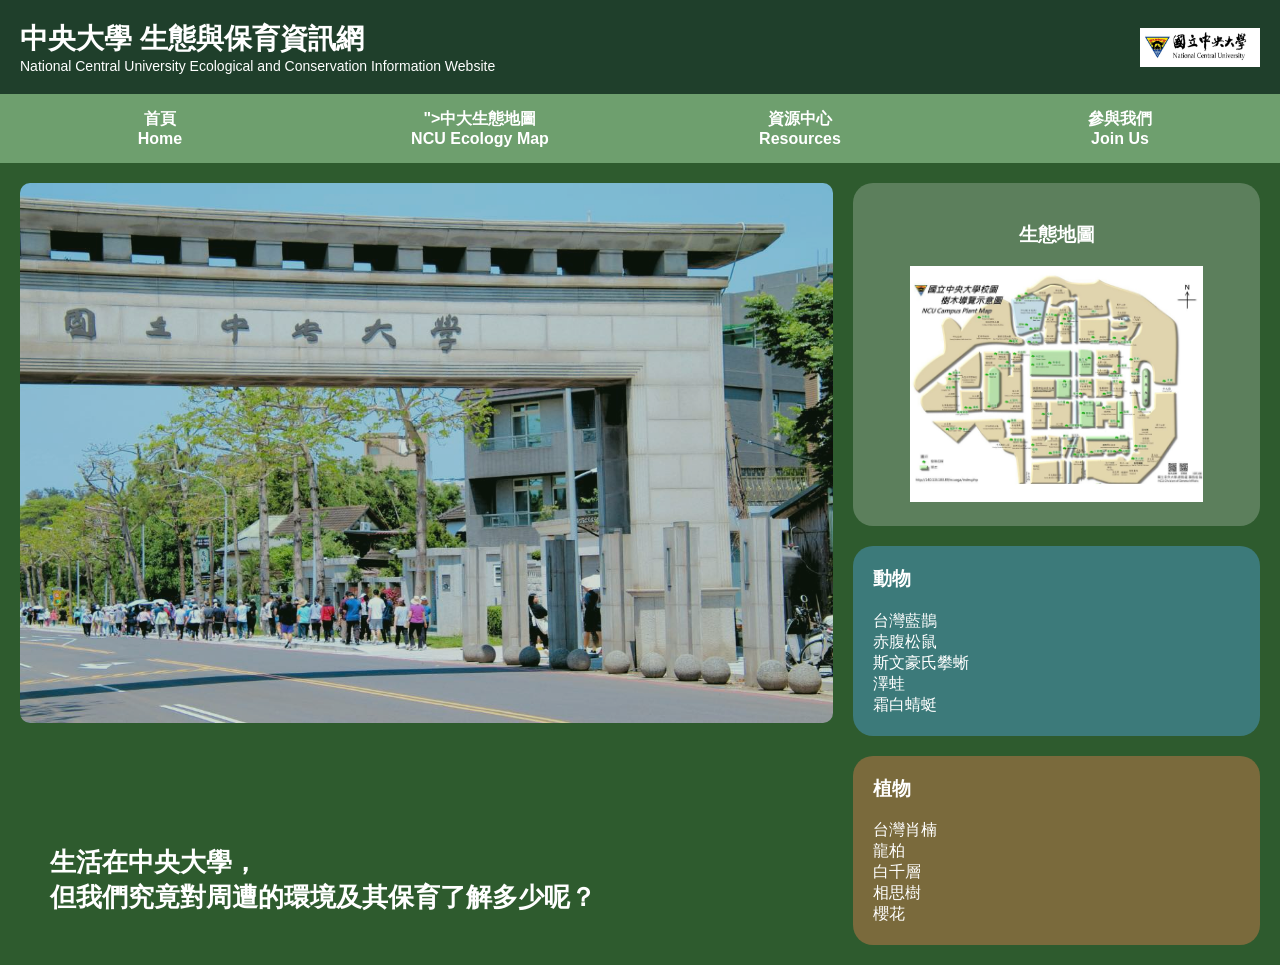
==== index.html @ 3d27698f "Update index.html" ====
<!DOCTYPE html>
<html lang="zh-TW">
<head>
<meta charset="UTF-8">
<title>中央大學生態與保育資訊網</title>

<style>
body{
    margin:0;
    font-family: Arial, sans-serif;
    background-color:#2e5b2e;
    color:white;
}

/* Header */
.header{
    background:#1f3f2b;
    padding:20px;
    display:flex;
    justify-content:space-between;
    align-items:center;
}

.header-title{
    font-size:28px;
    font-weight:bold;
}

.header-sub{
    font-size:14px;
}

/* Navbar */
.nav{
    display:flex;
}

.nav a{
    flex:1;
    text-align:center;
    padding:15px;
    background:#6e9f6e;
    color:white;
    text-decoration:none;
    font-weight:bold;
}

.nav a:hover{
    background:#4e7f4e;
}

/* Main */
.container{
    display:flex;
    padding:20px;
    gap:20px;
}

/* Left image */
.left{
    flex:2;
    position:relative;
}

.left img{
    width:100%;
    border-radius:10px;
    opacity:0.8;
}

.text-overlay{
    position:absolute;
    bottom:30px;
    left:30px;
    font-size:26px;
    font-weight:bold;
}

/* Right side */
.right{
    flex:1;
    display:flex;
    flex-direction:column;
    gap:20px;
}

/* Map box */
.map-box{
    background:#5c7f5c;
    padding:20px;
    border-radius:20px;
    text-align:center;
    cursor:pointer;
}

.map-box img{
    width:80%;
}

/* Animal / Plant */
.box{
    padding:20px;
    border-radius:20px;
    transition:0.3s;
}

.box:hover{
    transform: scale(1.05);
}

.animal{
    background:#3c7a7a;
}

.plant{
    background:#7a6a3c;
}

.box h3{
    margin-top:0;
}

/* Modal */
.modal{
    display:none;
    position:fixed;
    z-index:999;
    padding-top:50px;
    left:0;
    top:0;
    width:100%;
    height:100%;
    background-color:rgba(0,0,0,0.8);
}

.modal-content{
    margin:auto;
    display:block;
    width:80%;
    max-width:900px;
    border-radius:10px;
}

.close{
    position:absolute;
    top:20px;
    right:40px;
    color:white;
    font-size:40px;
    font-weight:bold;
    cursor:pointer;
}
</style>
</head>

<body>

<!-- Header -->
<div class="header">
    <div>
        <div class="header-title">中央大學 生態與保育資訊網</div>
        <div class="header-sub">National Central University Ecological and Conservation Information Website</div>
    </div>
    <img src="logo.png" width="120">
</div>

<!-- Navbar -->
<div class="nav">
    <a href="#">首頁<br>Home</a>
    <a href="#" <a href="map.html">">中大生態地圖<br>NCU Ecology Map</a>
    <a href="#">資源中心<br>Resources</a>
    <a href="#">參與我們<br>Join Us</a>
</div>

<!-- Main -->
<div class="container">

    <!-- Left -->
    <div class="left">
        <img src="ncu.jpg">
        <div class="text-overlay">
            生活在中央大學，<br>
            但我們究竟對周遭的環境及其保育了解多少呢？
        </div>
    </div>

    <!-- Right -->
    <div class="right">

        <div class="map-box" onclick="openMap()">
            <h3>生態地圖</h3>
            <img src="map.png">
        </div>

        <div class="box animal">
            <h3>動物</h3>
            台灣藍鵲<br>
            赤腹松鼠<br>
            斯文豪氏攀蜥<br>
            澤蛙<br>
            霜白蜻蜓
        </div>

        <div class="box plant">
            <h3>植物</h3>
            台灣肖楠<br>
            龍柏<br>
            白千層<br>
            相思樹<br>
            櫻花
        </div>

    </div>

</div>

<!-- Modal -->
<div id="mapModal" class="modal">
    <span class="close" onclick="closeMap()">&times;</span>
    <img class="modal-content" src="navigation_map.png">
</div>

<!-- JS -->
<script>
function openMap(){
    document.getElementById("mapModal").style.display = "block";
}

function closeMap(){
    document.getElementById("mapModal").style.display = "none";
}
</script>

</body>
</html>
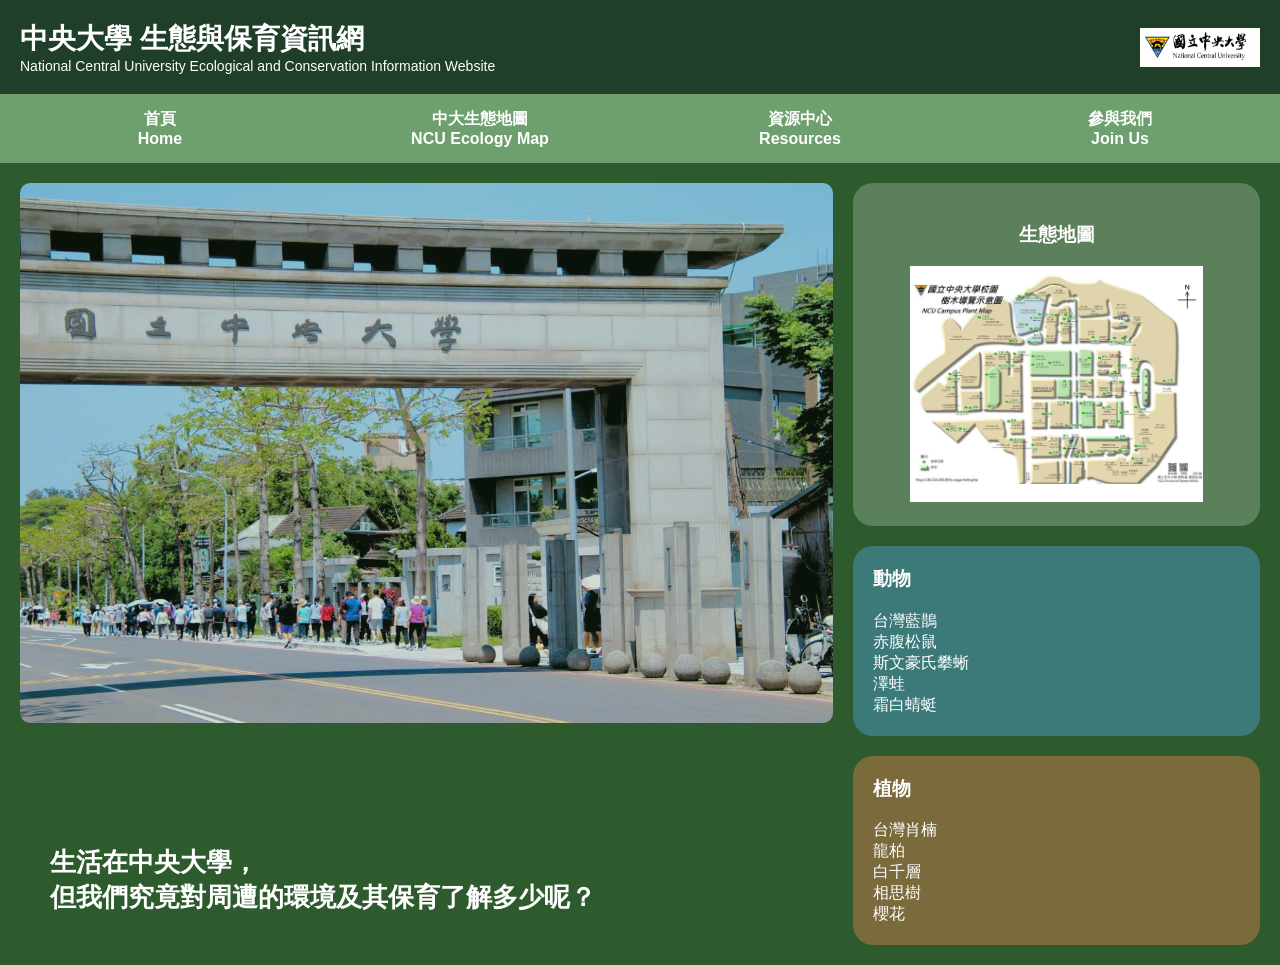
==== commit 7863fc28: "Update index.html" ====
--- a/index.html
+++ b/index.html
@@ -167,7 +167,7 @@
 <!-- Navbar -->
 <div class="nav">
     <a href="#">首頁<br>Home</a>
-    <a href="#" <a href="map.html">">中大生態地圖<br>NCU Ecology Map</a>
+    <a href="#" onclick="openMap()">中大生態地圖<br>NCU Ecology Map</a>
     <a href="#">資源中心<br>Resources</a>
     <a href="#">參與我們<br>Join Us</a>
 </div>
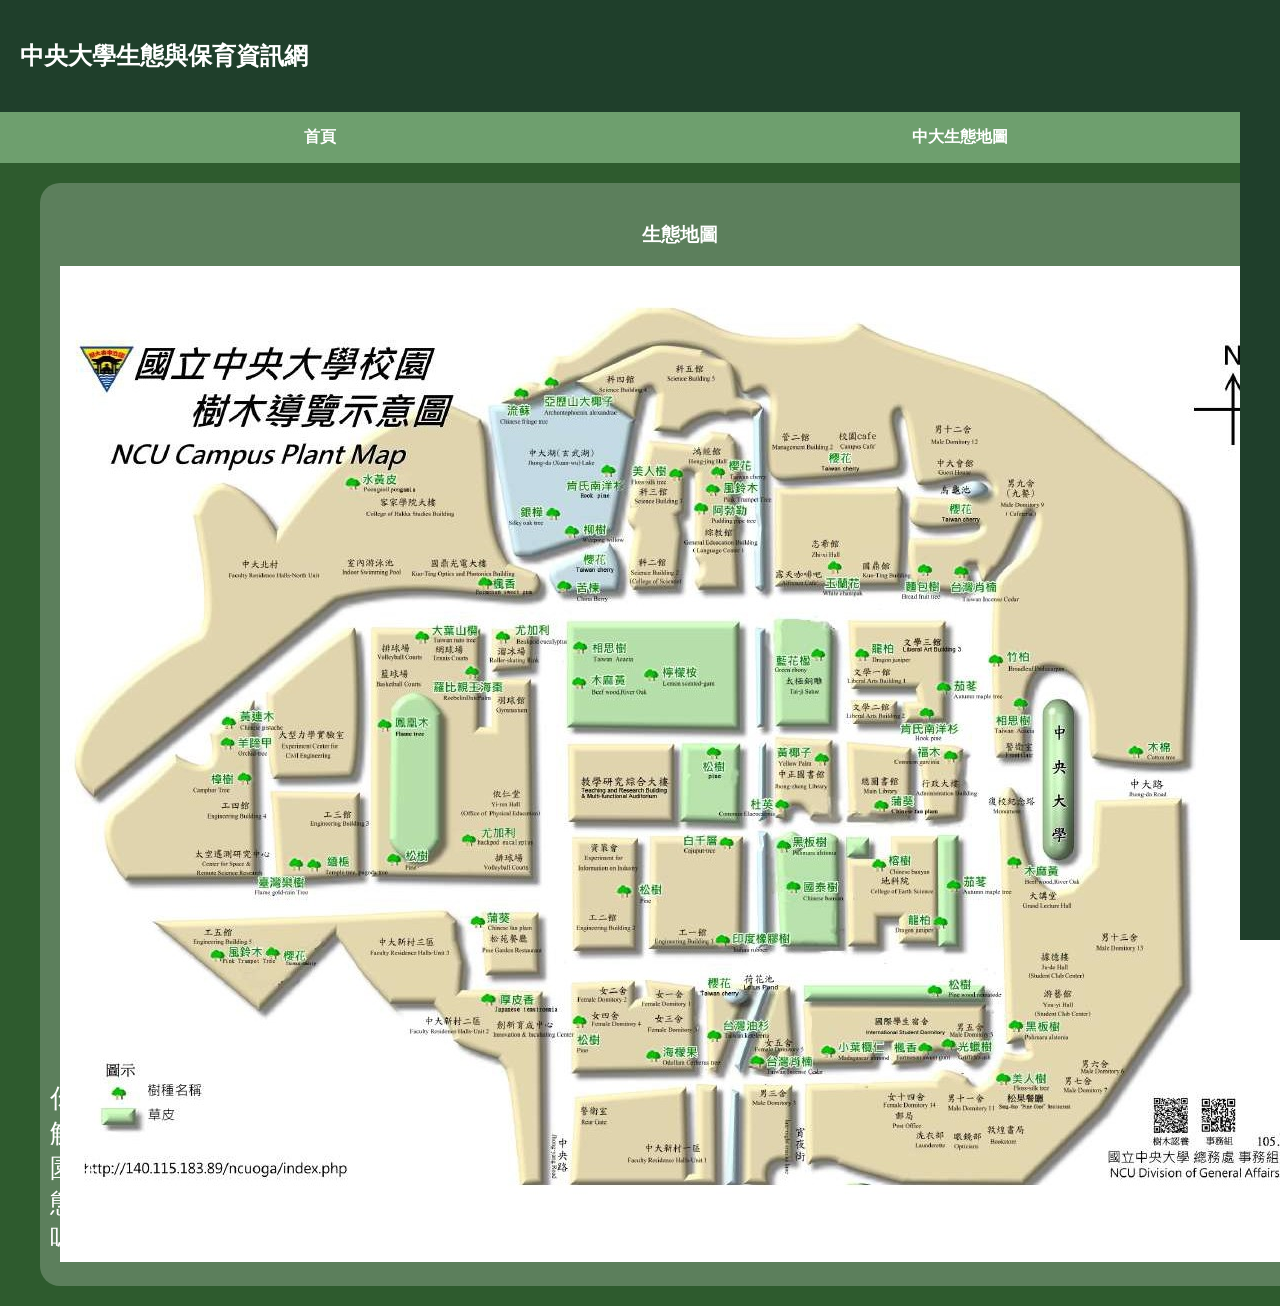
==== commit 98de29f6: "Refactor HTML structure and remove unused styles" ====
--- a/index.html
+++ b/index.html
@@ -19,15 +19,6 @@
     display:flex;
     justify-content:space-between;
     align-items:center;
-}
-
-.header-title{
-    font-size:28px;
-    font-weight:bold;
-}
-
-.header-sub{
-    font-size:14px;
 }
 
 /* Navbar */
@@ -45,18 +36,12 @@
     font-weight:bold;
 }
 
-.nav a:hover{
-    background:#4e7f4e;
-}
-
-/* Main */
 .container{
     display:flex;
     padding:20px;
     gap:20px;
 }
 
-/* Left image */
 .left{
     flex:2;
     position:relative;
@@ -73,10 +58,8 @@
     bottom:30px;
     left:30px;
     font-size:26px;
-    font-weight:bold;
-}
-
-/* Right side */
+}
+
 .right{
     flex:1;
     display:flex;
@@ -84,7 +67,6 @@
     gap:20px;
 }
 
-/* Map box */
 .map-box{
     background:#5c7f5c;
     padding:20px;
@@ -93,62 +75,75 @@
     cursor:pointer;
 }
 
-.map-box img{
-    width:80%;
-}
-
-/* Animal / Plant */
 .box{
     padding:20px;
     border-radius:20px;
-    transition:0.3s;
-}
-
-.box:hover{
-    transform: scale(1.05);
-}
-
-.animal{
-    background:#3c7a7a;
-}
-
-.plant{
-    background:#7a6a3c;
-}
-
-.box h3{
-    margin-top:0;
-}
+}
+
+.animal{ background:#3c7a7a; }
+.plant{ background:#7a6a3c; }
 
 /* Modal */
 .modal{
     display:none;
     position:fixed;
     z-index:999;
-    padding-top:50px;
-    left:0;
-    top:0;
     width:100%;
     height:100%;
-    background-color:rgba(0,0,0,0.8);
-}
-
-.modal-content{
-    margin:auto;
-    display:block;
-    width:80%;
-    max-width:900px;
-    border-radius:10px;
+    background:rgba(0,0,0,0.8);
 }
 
 .close{
     position:absolute;
     top:20px;
     right:40px;
-    color:white;
     font-size:40px;
-    font-weight:bold;
     cursor:pointer;
+}
+
+/* 地圖 */
+.map-container{
+    position:relative;
+    width:80%;
+    margin:60px auto;
+}
+
+.map-container img{
+    width:100%;
+}
+
+/* 點 */
+.point{
+    position:absolute;
+    width:60px;
+    height:60px;
+    border-radius:50%;
+    cursor:pointer;
+    z-index:1000;
+}
+
+.point:hover{
+    background:rgba(255,255,255,0.3);
+}
+
+/* 側邊資訊 */
+.panel{
+    position:fixed;
+    right:-400px;
+    top:0;
+    width:400px;
+    height:100%;
+    background:#1f3f2b;
+    padding:20px;
+    transition:0.4s;
+}
+
+.panel.show{
+    right:0;
+}
+
+.panel img{
+    width:100%;
 }
 </style>
 </head>
@@ -157,70 +152,55 @@
 
 <!-- Header -->
 <div class="header">
-    <div>
-        <div class="header-title">中央大學 生態與保育資訊網</div>
-        <div class="header-sub">National Central University Ecological and Conservation Information Website</div>
-    </div>
-    <img src="logo.png" width="120">
+    <h2>中央大學生態與保育資訊網</h2>
 </div>
 
 <!-- Navbar -->
 <div class="nav">
-    <a href="#">首頁<br>Home</a>
-    <a href="#" onclick="openMap()">中大生態地圖<br>NCU Ecology Map</a>
-    <a href="#">資源中心<br>Resources</a>
-    <a href="#">參與我們<br>Join Us</a>
+    <a href="#">首頁</a>
+    <a href="#" onclick="openMap()">中大生態地圖</a>
 </div>
 
 <!-- Main -->
 <div class="container">
 
-    <!-- Left -->
     <div class="left">
         <img src="ncu.jpg">
         <div class="text-overlay">
-            生活在中央大學，<br>
-            但我們究竟對周遭的環境及其保育了解多少呢？
+            你了解校園生態嗎？
         </div>
     </div>
 
-    <!-- Right -->
     <div class="right">
-
         <div class="map-box" onclick="openMap()">
             <h3>生態地圖</h3>
             <img src="map.png">
         </div>
-
-        <div class="box animal">
-            <h3>動物</h3>
-            台灣藍鵲<br>
-            赤腹松鼠<br>
-            斯文豪氏攀蜥<br>
-            澤蛙<br>
-            霜白蜻蜓
-        </div>
-
-        <div class="box plant">
-            <h3>植物</h3>
-            台灣肖楠<br>
-            龍柏<br>
-            白千層<br>
-            相思樹<br>
-            櫻花
-        </div>
-
     </div>
 
 </div>
 
 <!-- Modal -->
 <div id="mapModal" class="modal">
-    <span class="close" onclick="closeMap()">&times;</span>
-    <img class="modal-content" src="navigation_map.png">
-</div>
-
-<!-- JS -->
+    <span class="close" onclick="closeMap()">✖</span>
+
+    <div class="map-container">
+        <img src="navigation_map.png">
+
+        <!-- 點 -->
+        <div class="point" style="top:30%; left:70%;" onclick="showInfo('squirrel')"></div>
+        <div class="point" style="top:60%; left:60%;" onclick="showInfo('bird')"></div>
+        <div class="point" style="top:50%; left:20%;" onclick="showInfo('cherry')"></div>
+    </div>
+</div>
+
+<!-- 側邊 -->
+<div id="panel" class="panel">
+    <h2 id="title"></h2>
+    <img id="img">
+    <p id="text"></p>
+</div>
+
 <script>
 function openMap(){
     document.getElementById("mapModal").style.display = "block";
@@ -229,6 +209,35 @@
 function closeMap(){
     document.getElementById("mapModal").style.display = "none";
 }
+
+function showInfo(type){
+
+    let data = {
+        squirrel:{
+            name:"赤腹松鼠",
+            img:"animal1.jpg",
+            text:"常見於校園樹林，活動靈活"
+        },
+        bird:{
+            name:"台灣藍鵲",
+            img:"animal2.jpg",
+            text:"台灣特有種，色彩鮮豔"
+        },
+        cherry:{
+            name:"櫻花",
+            img:"plant5.jpg",
+            text:"春季盛開的校園植物"
+        }
+    };
+
+    let p = data[type];
+
+    document.getElementById("title").innerText = p.name;
+    document.getElementById("img").src = p.img;
+    document.getElementById("text").innerText = p.text;
+
+    document.getElementById("panel").classList.add("show");
+}
 </script>
 
 </body>
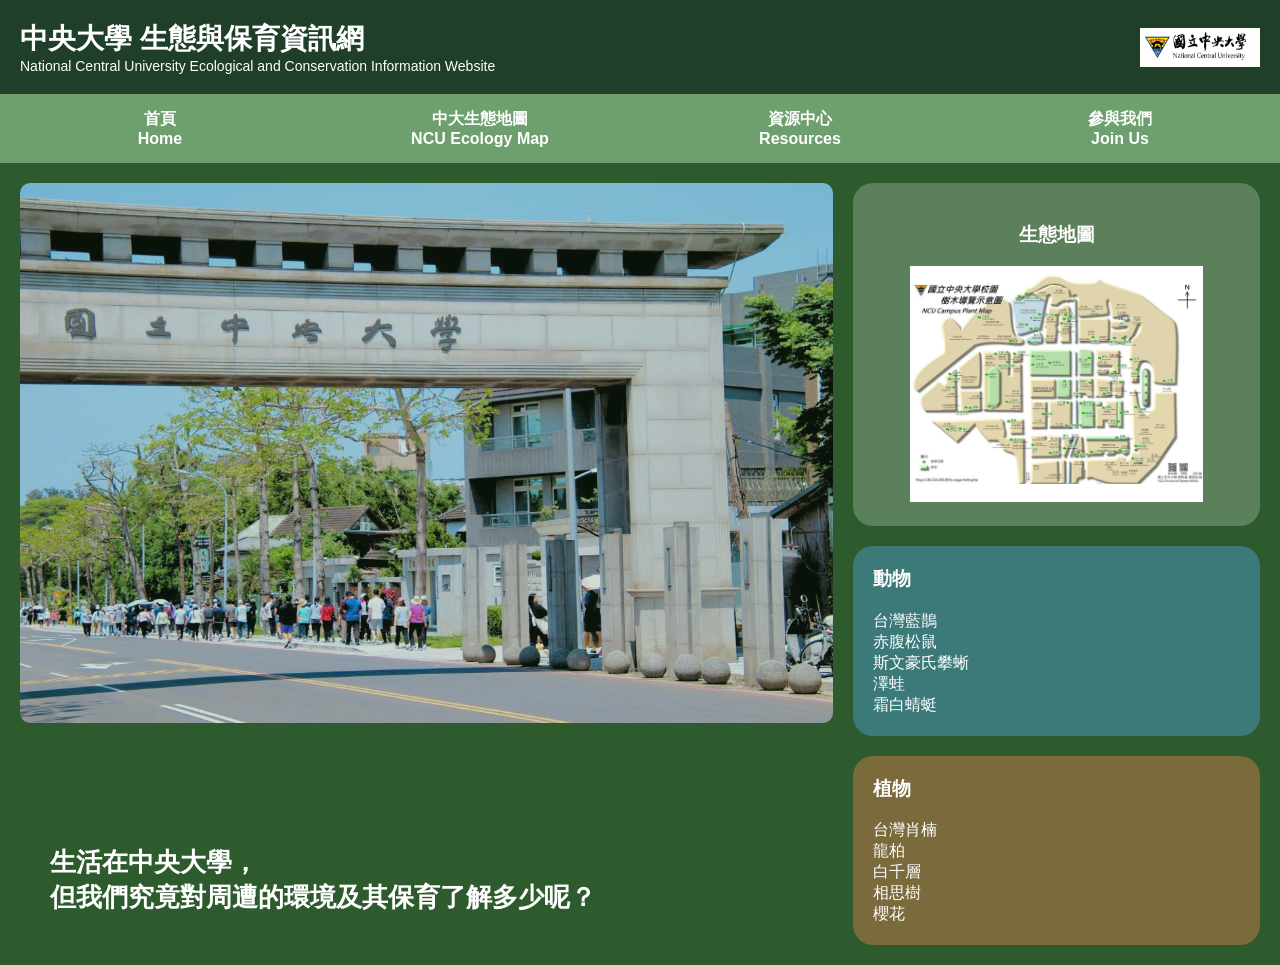
==== commit 23e90e64: "Update index.html" ====
--- a/index.html
+++ b/index.html
@@ -19,6 +19,15 @@
     display:flex;
     justify-content:space-between;
     align-items:center;
+}
+
+.header-title{
+    font-size:28px;
+    font-weight:bold;
+}
+
+.header-sub{
+    font-size:14px;
 }
 
 /* Navbar */
@@ -36,12 +45,18 @@
     font-weight:bold;
 }
 
+.nav a:hover{
+    background:#4e7f4e;
+}
+
+/* Main */
 .container{
     display:flex;
     padding:20px;
     gap:20px;
 }
 
+/* Left image */
 .left{
     flex:2;
     position:relative;
@@ -58,8 +73,10 @@
     bottom:30px;
     left:30px;
     font-size:26px;
-}
-
+    font-weight:bold;
+}
+
+/* Right side */
 .right{
     flex:1;
     display:flex;
@@ -67,6 +84,7 @@
     gap:20px;
 }
 
+/* Map box */
 .map-box{
     background:#5c7f5c;
     padding:20px;
@@ -75,75 +93,62 @@
     cursor:pointer;
 }
 
+.map-box img{
+    width:80%;
+}
+
+/* Animal / Plant */
 .box{
     padding:20px;
     border-radius:20px;
-}
-
-.animal{ background:#3c7a7a; }
-.plant{ background:#7a6a3c; }
+    transition:0.3s;
+}
+
+.box:hover{
+    transform: scale(1.05);
+}
+
+.animal{
+    background:#3c7a7a;
+}
+
+.plant{
+    background:#7a6a3c;
+}
+
+.box h3{
+    margin-top:0;
+}
 
 /* Modal */
 .modal{
     display:none;
     position:fixed;
     z-index:999;
+    padding-top:50px;
+    left:0;
+    top:0;
     width:100%;
     height:100%;
-    background:rgba(0,0,0,0.8);
+    background-color:rgba(0,0,0,0.8);
+}
+
+.modal-content{
+    margin:auto;
+    display:block;
+    width:80%;
+    max-width:900px;
+    border-radius:10px;
 }
 
 .close{
     position:absolute;
     top:20px;
     right:40px;
+    color:white;
     font-size:40px;
+    font-weight:bold;
     cursor:pointer;
-}
-
-/* 地圖 */
-.map-container{
-    position:relative;
-    width:80%;
-    margin:60px auto;
-}
-
-.map-container img{
-    width:100%;
-}
-
-/* 點 */
-.point{
-    position:absolute;
-    width:60px;
-    height:60px;
-    border-radius:50%;
-    cursor:pointer;
-    z-index:1000;
-}
-
-.point:hover{
-    background:rgba(255,255,255,0.3);
-}
-
-/* 側邊資訊 */
-.panel{
-    position:fixed;
-    right:-400px;
-    top:0;
-    width:400px;
-    height:100%;
-    background:#1f3f2b;
-    padding:20px;
-    transition:0.4s;
-}
-
-.panel.show{
-    right:0;
-}
-
-.panel img{
-    width:100%;
 }
 </style>
 </head>
@@ -152,55 +157,70 @@
 
 <!-- Header -->
 <div class="header">
-    <h2>中央大學生態與保育資訊網</h2>
+    <div>
+        <div class="header-title">中央大學 生態與保育資訊網</div>
+        <div class="header-sub">National Central University Ecological and Conservation Information Website</div>
+    </div>
+    <img src="logo.png" width="120">
 </div>
 
 <!-- Navbar -->
 <div class="nav">
-    <a href="#">首頁</a>
-    <a href="#" onclick="openMap()">中大生態地圖</a>
+    <a href="#">首頁<br>Home</a>
+    <a href="#" onclick="openMap()">中大生態地圖<br>NCU Ecology Map</a>
+    <a href="#">資源中心<br>Resources</a>
+    <a href="#">參與我們<br>Join Us</a>
 </div>
 
 <!-- Main -->
 <div class="container">
 
+    <!-- Left -->
     <div class="left">
         <img src="ncu.jpg">
         <div class="text-overlay">
-            你了解校園生態嗎？
+            生活在中央大學，<br>
+            但我們究竟對周遭的環境及其保育了解多少呢？
         </div>
     </div>
 
+    <!-- Right -->
     <div class="right">
+
         <div class="map-box" onclick="openMap()">
             <h3>生態地圖</h3>
             <img src="map.png">
         </div>
+
+        <div class="box animal">
+            <h3>動物</h3>
+            台灣藍鵲<br>
+            赤腹松鼠<br>
+            斯文豪氏攀蜥<br>
+            澤蛙<br>
+            霜白蜻蜓
+        </div>
+
+        <div class="box plant">
+            <h3>植物</h3>
+            台灣肖楠<br>
+            龍柏<br>
+            白千層<br>
+            相思樹<br>
+            櫻花
+        </div>
+
     </div>
 
 </div>
 
 <!-- Modal -->
 <div id="mapModal" class="modal">
-    <span class="close" onclick="closeMap()">✖</span>
-
-    <div class="map-container">
-        <img src="navigation_map.png">
-
-        <!-- 點 -->
-        <div class="point" style="top:30%; left:70%;" onclick="showInfo('squirrel')"></div>
-        <div class="point" style="top:60%; left:60%;" onclick="showInfo('bird')"></div>
-        <div class="point" style="top:50%; left:20%;" onclick="showInfo('cherry')"></div>
-    </div>
-</div>
-
-<!-- 側邊 -->
-<div id="panel" class="panel">
-    <h2 id="title"></h2>
-    <img id="img">
-    <p id="text"></p>
-</div>
-
+    <span class="close" onclick="closeMap()">&times;</span>
+    <img class="modal-content" src="navigation_map.png">
+</div>
+
+<!-- JS -->
 <script>
 function openMap(){
     document.getElementById("mapModal").style.display = "block";
@@ -209,35 +229,6 @@
 function closeMap(){
     document.getElementById("mapModal").style.display = "none";
 }
-
-function showInfo(type){
-
-    let data = {
-        squirrel:{
-            name:"赤腹松鼠",
-            img:"animal1.jpg",
-            text:"常見於校園樹林，活動靈活"
-        },
-        bird:{
-            name:"台灣藍鵲",
-            img:"animal2.jpg",
-            text:"台灣特有種，色彩鮮豔"
-        },
-        cherry:{
-            name:"櫻花",
-            img:"plant5.jpg",
-            text:"春季盛開的校園植物"
-        }
-    };
-
-    let p = data[type];
-
-    document.getElementById("title").innerText = p.name;
-    document.getElementById("img").src = p.img;
-    document.getElementById("text").innerText = p.text;
-
-    document.getElementById("panel").classList.add("show");
-}
 </script>
 
 </body>
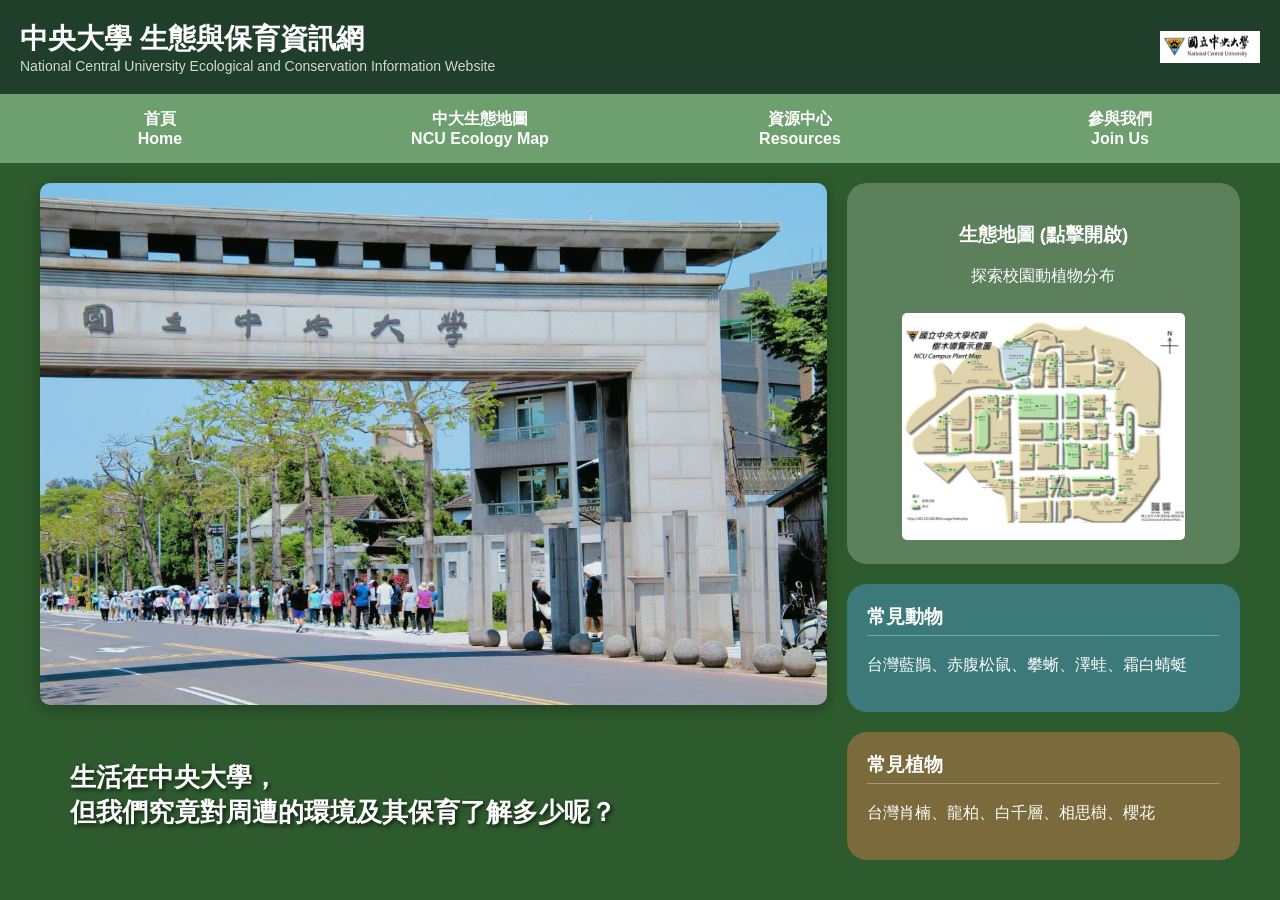
==== commit e4dec476: "gemini改的" ====
--- a/index.html
+++ b/index.html
@@ -1,234 +1,251 @@
 <!DOCTYPE html>
 <html lang="zh-TW">
 <head>
-<meta charset="UTF-8">
-<title>中央大學生態與保育資訊網</title>
-
-<style>
-body{
-    margin:0;
-    font-family: Arial, sans-serif;
-    background-color:#2e5b2e;
-    color:white;
-}
-
-/* Header */
-.header{
-    background:#1f3f2b;
-    padding:20px;
-    display:flex;
-    justify-content:space-between;
-    align-items:center;
-}
-
-.header-title{
-    font-size:28px;
-    font-weight:bold;
-}
-
-.header-sub{
-    font-size:14px;
-}
-
-/* Navbar */
-.nav{
-    display:flex;
-}
-
-.nav a{
-    flex:1;
-    text-align:center;
-    padding:15px;
-    background:#6e9f6e;
-    color:white;
-    text-decoration:none;
-    font-weight:bold;
-}
-
-.nav a:hover{
-    background:#4e7f4e;
-}
-
-/* Main */
-.container{
-    display:flex;
-    padding:20px;
-    gap:20px;
-}
-
-/* Left image */
-.left{
-    flex:2;
-    position:relative;
-}
-
-.left img{
-    width:100%;
-    border-radius:10px;
-    opacity:0.8;
-}
-
-.text-overlay{
-    position:absolute;
-    bottom:30px;
-    left:30px;
-    font-size:26px;
-    font-weight:bold;
-}
-
-/* Right side */
-.right{
-    flex:1;
-    display:flex;
-    flex-direction:column;
-    gap:20px;
-}
-
-/* Map box */
-.map-box{
-    background:#5c7f5c;
-    padding:20px;
-    border-radius:20px;
-    text-align:center;
-    cursor:pointer;
-}
-
-.map-box img{
-    width:80%;
-}
-
-/* Animal / Plant */
-.box{
-    padding:20px;
-    border-radius:20px;
-    transition:0.3s;
-}
-
-.box:hover{
-    transform: scale(1.05);
-}
-
-.animal{
-    background:#3c7a7a;
-}
-
-.plant{
-    background:#7a6a3c;
-}
-
-.box h3{
-    margin-top:0;
-}
-
-/* Modal */
-.modal{
-    display:none;
-    position:fixed;
-    z-index:999;
-    padding-top:50px;
-    left:0;
-    top:0;
-    width:100%;
-    height:100%;
-    background-color:rgba(0,0,0,0.8);
-}
-
-.modal-content{
-    margin:auto;
-    display:block;
-    width:80%;
-    max-width:900px;
-    border-radius:10px;
-}
-
-.close{
-    position:absolute;
-    top:20px;
-    right:40px;
-    color:white;
-    font-size:40px;
-    font-weight:bold;
-    cursor:pointer;
-}
-</style>
+    <meta charset="UTF-8">
+    <meta name="viewport" content="width=device-width, initial-scale=1.0">
+    <title>中央大學生態與保育資訊網</title>
+    <style>
+        body {
+            margin: 0;
+            font-family: 'Microsoft JhengHei', Arial, sans-serif;
+            background-color: #2e5b2e;
+            color: white;
+            overflow-x: hidden;
+        }
+
+        /* --- Header & Nav --- */
+        .header {
+            background: #1f3f2b;
+            padding: 20px;
+            display: flex;
+            justify-content: space-between;
+            align-items: center;
+        }
+        .header-title { font-size: 28px; font-weight: bold; }
+        .header-sub { font-size: 14px; opacity: 0.8; }
+        
+        .nav { display: flex; }
+        .nav a {
+            flex: 1;
+            text-align: center;
+            padding: 15px;
+            background: #6e9f6e;
+            color: white;
+            text-decoration: none;
+            font-weight: bold;
+            transition: 0.3s;
+        }
+        .nav a:hover { background: #4e7f4e; }
+
+        /* --- Main Layout --- */
+        .container {
+            display: flex;
+            padding: 20px;
+            gap: 20px;
+            max-width: 1200px;
+            margin: auto;
+        }
+        .left { flex: 2; position: relative; }
+        .left img { width: 100%; border-radius: 10px; opacity: 0.9; box-shadow: 0 4px 15px rgba(0,0,0,0.3); }
+        .text-overlay {
+            position: absolute;
+            bottom: 30px;
+            left: 30px;
+            font-size: 26px;
+            font-weight: bold;
+            text-shadow: 2px 2px 4px rgba(0,0,0,0.7);
+        }
+
+        .right { flex: 1; display: flex; flex-direction: column; gap: 20px; }
+
+        /* --- Right Side Boxes --- */
+        .map-box {
+            background: #5c7f5c;
+            padding: 20px;
+            border-radius: 20px;
+            text-align: center;
+            cursor: pointer;
+            transition: 0.3s;
+        }
+        .map-box:hover { background: #6e9f6e; transform: translateY(-5px); }
+        .map-box img { width: 80%; border-radius: 5px; margin-top: 10px; }
+
+        .box { padding: 20px; border-radius: 20px; transition: 0.3s; }
+        .box:hover { transform: scale(1.02); }
+        .animal { background: #3c7a7a; }
+        .plant { background: #7a6a3c; }
+        .box h3 { margin-top: 0; border-bottom: 1px solid rgba(255,255,255,0.3); padding-bottom: 5px; }
+
+        /* --- Modal (The Map) --- */
+        .modal {
+            display: none;
+            position: fixed;
+            z-index: 999;
+            left: 0; top: 0;
+            width: 100%; height: 100%;
+            background-color: rgba(0,0,0,0.85);
+            backdrop-filter: blur(5px);
+        }
+        .map-wrapper {
+            position: relative;
+            margin: 50px auto;
+            width: 90%;
+            max-width: 900px;
+        }
+        .map-wrapper img.main-map { width: 100%; border-radius: 10px; border: 3px solid #6e9f6e; }
+
+        .close {
+            position: absolute;
+            top: -40px; right: 0;
+            color: white; font-size: 40px; font-weight: bold; cursor: pointer;
+        }
+
+        /* --- Interactive Spots --- */
+        .spot {
+            position: absolute;
+            width: 50px;
+            height: 50px;
+            cursor: pointer;
+            transition: 0.3s;
+            animation: breathe 2s infinite ease-in-out;
+        }
+        .spot img {
+            width: 100%; height: 100%;
+            border-radius: 50%;
+            border: 3px solid white;
+            object-fit: cover;
+            box-shadow: 0 0 10px rgba(0,0,0,0.5);
+        }
+        .spot:hover { transform: scale(1.3); z-index: 10; animation-play-state: paused; }
+
+        @keyframes breathe {
+            0%, 100% { transform: scale(1); box-shadow: 0 0 5px rgba(255,255,255,0.5); }
+            50% { transform: scale(1.1); box-shadow: 0 0 20px rgba(255,255,255,0.8); }
+        }
+
+        /* --- Info Box (The Description) --- */
+        .info-box {
+            display: none;
+            position: fixed;
+            top: 50%; left: 50%;
+            transform: translate(-50%, -50%);
+            background: white;
+            color: #333;
+            padding: 25px;
+            border-radius: 20px;
+            box-shadow: 0 10px 30px rgba(0,0,0,0.5);
+            z-index: 1001;
+            width: 300px;
+            text-align: center;
+        }
+        .info-box h2 { margin: 0 0 10px 0; color: #2e5b2e; }
+        .info-box p { line-height: 1.6; margin-bottom: 20px; }
+        .info-box button {
+            background: #2e5b2e; color: white; border: none;
+            padding: 8px 25px; border-radius: 20px; cursor: pointer; font-weight: bold;
+        }
+    </style>
 </head>
 
 <body>
 
-<!-- Header -->
 <div class="header">
     <div>
         <div class="header-title">中央大學 生態與保育資訊網</div>
         <div class="header-sub">National Central University Ecological and Conservation Information Website</div>
     </div>
-    <img src="logo.png" width="120">
-</div>
-
-<!-- Navbar -->
+    <img src="logo.png" width="100" alt="NCU Logo">
+</div>
+
 <div class="nav">
     <a href="#">首頁<br>Home</a>
-    <a href="#" onclick="openMap()">中大生態地圖<br>NCU Ecology Map</a>
+    <a href="javascript:void(0)" onclick="openMap()">中大生態地圖<br>NCU Ecology Map</a>
     <a href="#">資源中心<br>Resources</a>
     <a href="#">參與我們<br>Join Us</a>
 </div>
 
-<!-- Main -->
 <div class="container">
-
-    <!-- Left -->
     <div class="left">
-        <img src="ncu.jpg">
+        <img src="ncu.jpg" alt="NCU Campus">
         <div class="text-overlay">
             生活在中央大學，<br>
             但我們究竟對周遭的環境及其保育了解多少呢？
         </div>
     </div>
 
-    <!-- Right -->
     <div class="right">
-
         <div class="map-box" onclick="openMap()">
-            <h3>生態地圖</h3>
-            <img src="map.png">
+            <h3>生態地圖 (點擊開啟)</h3>
+            <p>探索校園動植物分布</p>
+            <img src="map.png" alt="Map Preview">
         </div>
 
         <div class="box animal">
-            <h3>動物</h3>
-            台灣藍鵲<br>
-            赤腹松鼠<br>
-            斯文豪氏攀蜥<br>
-            澤蛙<br>
-            霜白蜻蜓
+            <h3>常見動物</h3>
+            <p>台灣藍鵲、赤腹松鼠、攀蜥、澤蛙、霜白蜻蜓</p>
         </div>
 
         <div class="box plant">
-            <h3>植物</h3>
-            台灣肖楠<br>
-            龍柏<br>
-            白千層<br>
-            相思樹<br>
-            櫻花
-        </div>
-
-    </div>
-
-</div>
-
-<!-- Modal -->
+            <h3>常見植物</h3>
+            <p>台灣肖楠、龍柏、白千層、相思樹、櫻花</p>
+        </div>
+    </div>
+</div>
+
 <div id="mapModal" class="modal">
-    <span class="close" onclick="closeMap()">&times;</span>
-    <img class="modal-content" src="navigation_map.png">
-</div>
-
-<!-- JS -->
+    <div class="map-wrapper">
+        <span class="close" onclick="closeMap()">&times;</span>
+        <img class="main-map" src="navigation_map.png" alt="NCU Navigation Map">
+
+        <div class="spot" style="top: 30%; left: 25%;" onclick="showInfo('赤腹松鼠', '中大最具代表性的動物！牠們喜歡在松林中跳躍，也會出現在大草坪附近尋找食物。')">
+            <img src="squirrel_avatar.png" alt="松鼠">
+        </div>
+
+        <div class="spot" style="top: 55%; left: 60%;" onclick="showInfo('台灣藍鵲', '台灣特有種，鮮豔的藍色羽毛與長尾巴是特徵，常在百花川與小木屋附近集體活動。')">
+            <img src="magpie_avatar.png" alt="藍鵲">
+        </div>
+        
+        <div class="spot" style="top: 45%; left: 45%;" onclick="showInfo('櫻花', '每年初春在中大湖與環校道路旁綻放，吸引許多遊客前來賞花。')">
+            <img src="cherry_avatar.png" alt="櫻花">
+        </div>
+    </div>
+</div>
+
+<div id="infoBox" class="info-box">
+    <h2 id="infoTitle">名稱</h2>
+    <p id="infoText">詳細介紹...</p>
+    <button onclick="closeInfo()">了解囉！</button>
+</div>
+
 <script>
-function openMap(){
-    document.getElementById("mapModal").style.display = "block";
-}
-
-function closeMap(){
-    document.getElementById("mapModal").style.display = "none";
-}
+    const mapModal = document.getElementById("mapModal");
+    const infoBox = document.getElementById("infoBox");
+
+    function openMap() {
+        mapModal.style.display = "block";
+    }
+
+    function closeMap() {
+        mapModal.style.display = "none";
+        closeInfo();
+    }
+
+    function showInfo(name, text) {
+        document.getElementById("infoTitle").innerText = name;
+        document.getElementById("infoText").innerText = text;
+        infoBox.style.display = "block";
+    }
+
+    function closeInfo() {
+        infoBox.style.display = "none";
+    }
+
+    // 點擊 Modal 黑色背景區域時也能關閉地圖
+    window.onclick = function(event) {
+        if (event.target == mapModal) {
+            closeMap();
+        }
+    }
 </script>
 
 </body>
